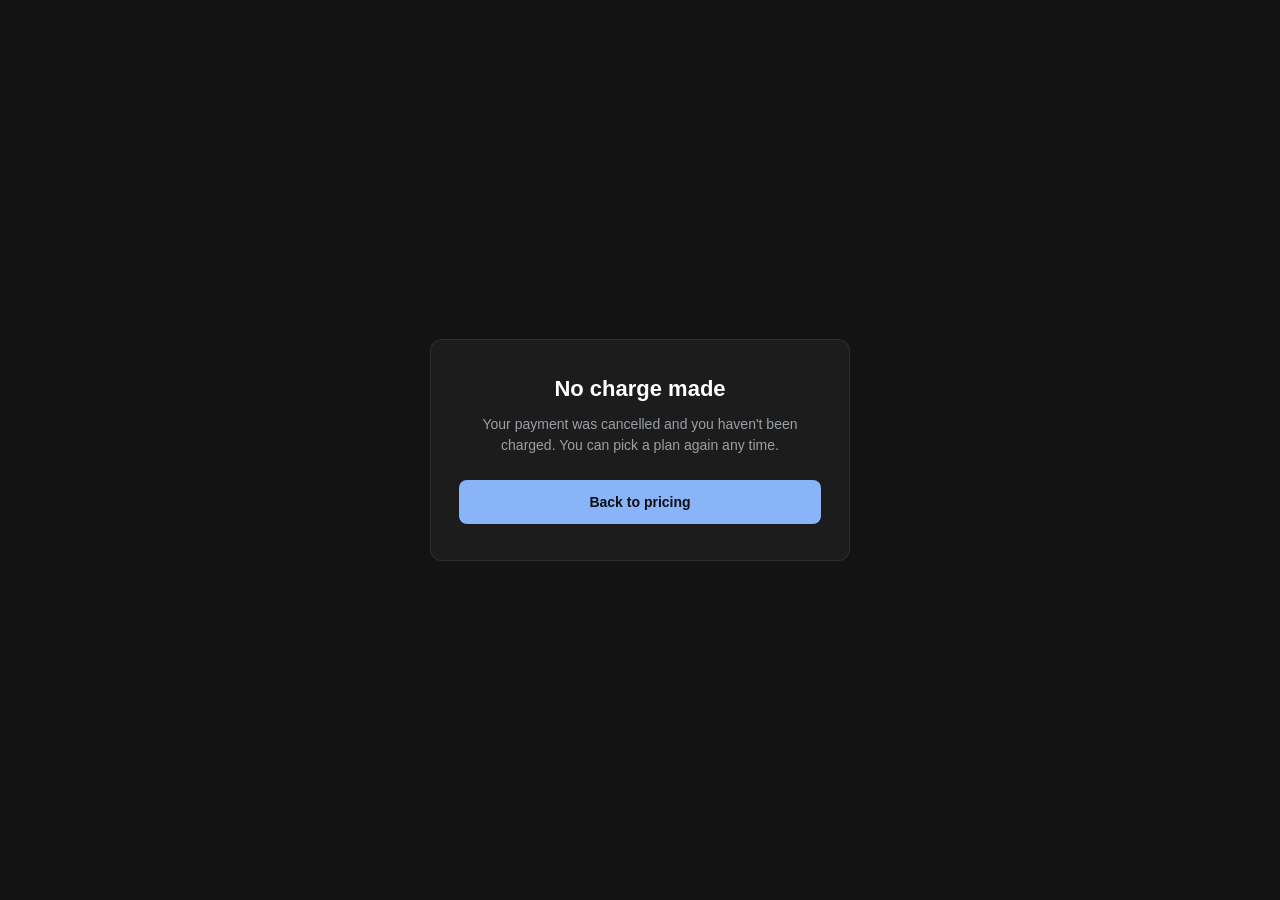
==== cancel.html @ 5cefaba7 "Add landing page and mocked subscription checkout flow Adds a marketing landing page (video walkthro" ====
<!DOCTYPE html>
<html>
<head>
<meta charset="utf-8">
<meta name="viewport" content="width=device-width, initial-scale=1">
<title>Payment cancelled -- A-To-Do</title>
<link rel="stylesheet" href="landing.css">
</head>
<body>
  <div class="flow-page">
    <div class="flow-card">
      <h1>No charge made</h1>
      <p>Your payment was cancelled and you haven't been charged. You can pick a plan again any time.</p>
      <a class="btn btn-primary" href="landing.html#pricing">Back to pricing</a>
    </div>
  </div>
</body>
</html>
---- landing.css ----
/* Shared look for the marketing/subscription flow pages (landing.html,
   checkout.html, success.html, cancel.html) -- deliberately NOT style.css:
   that file assumes the app's own fixed-viewport, no-page-scroll SPA layout
   (html/body height:100%; overflow:hidden), which would break these pages'
   normal scrolling. Colors/fonts are kept in sync with style.css by eye,
   not by sharing a file, since the two are otherwise unrelated layouts. */

* { box-sizing: border-box; }
html, body {
  margin: 0;
  color-scheme: dark;
  font-family: -apple-system, "Segoe UI", Roboto, Arial, sans-serif;
  color: #e8eaed;
  background: #131314;
}

a { color: inherit; }

.wrap {
  max-width: 960px;
  margin: 0 auto;
  padding: 0 24px;
}

.site-header {
  display: flex;
  align-items: center;
  justify-content: space-between;
  padding: 20px 24px;
}
.site-header .logo {
  font-size: 18px;
  font-weight: 700;
  text-decoration: none;
  color: #fff;
}
.site-header .login-link {
  font-size: 13px;
  color: #9aa0a6;
  text-decoration: none;
}
.site-header .login-link:hover { color: #e8eaed; }

.hero {
  text-align: center;
  padding: 48px 24px 32px;
}
.hero h1 {
  font-size: 34px;
  margin: 0 0 12px;
  color: #fff;
}
.hero p {
  font-size: 16px;
  color: #9aa0a6;
  max-width: 560px;
  margin: 0 auto 28px;
  line-height: 1.5;
}

.btn {
  display: inline-flex;
  align-items: center;
  justify-content: center;
  height: 44px;
  padding: 0 22px;
  border-radius: 8px;
  font-size: 14px;
  font-weight: 700;
  text-decoration: none;
  cursor: pointer;
  border: 1px solid transparent;
}
.btn-primary { background: #8ab4f8; color: #0b0f14; }
.btn-primary:hover { background: #aecbfa; }
.btn-secondary { background: rgba(255, 255, 255, 0.06); color: #e8eaed; border-color: rgba(255, 255, 255, 0.16); }
.btn-secondary:hover { background: rgba(255, 255, 255, 0.12); }

.hero-actions {
  display: flex;
  gap: 12px;
  justify-content: center;
  flex-wrap: wrap;
}

.video-section { padding: 8px 24px 56px; }
.video-frame {
  max-width: 800px;
  margin: 0 auto;
  aspect-ratio: 16 / 9;
  border-radius: 12px;
  overflow: hidden;
  border: 1px solid rgba(255, 255, 255, 0.1);
  background: rgba(255, 255, 255, 0.04);
}
.video-frame iframe { width: 100%; height: 100%; border: 0; display: block; }
/* Shown instead of .video-frame when no video URL is configured (see
   landing.js) -- same fallback spirit as the rest of this app's optional
   config (e.g. the Unsplash key), never a broken embed. */
.video-placeholder {
  max-width: 800px;
  margin: 0 auto;
  aspect-ratio: 16 / 9;
  border-radius: 12px;
  border: 1px dashed rgba(255, 255, 255, 0.16);
  display: flex;
  align-items: center;
  justify-content: center;
  color: #80868b;
  font-size: 13px;
  text-align: center;
  padding: 24px;
}

.section { padding: 40px 24px; }
.section h2 {
  text-align: center;
  font-size: 24px;
  color: #fff;
  margin: 0 0 32px;
}

.feature-grid {
  display: grid;
  grid-template-columns: repeat(auto-fit, minmax(220px, 1fr));
  gap: 20px;
}
.feature-card {
  background: rgba(255, 255, 255, 0.04);
  border: 1px solid rgba(255, 255, 255, 0.08);
  border-radius: 10px;
  padding: 18px;
}
.feature-card h3 {
  font-size: 15px;
  color: #fff;
  margin: 0 0 8px;
}
.feature-card p {
  font-size: 13px;
  color: #9aa0a6;
  line-height: 1.5;
  margin: 0;
}

.pricing-grid {
  display: grid;
  grid-template-columns: repeat(auto-fit, minmax(240px, 1fr));
  gap: 20px;
  align-items: stretch;
}
.pricing-card {
  background: rgba(255, 255, 255, 0.04);
  border: 1px solid rgba(255, 255, 255, 0.08);
  border-radius: 12px;
  padding: 24px;
  display: flex;
  flex-direction: column;
  gap: 14px;
}
.pricing-card.highlight {
  border-color: #8ab4f8;
  box-shadow: 0 0 0 1px #8ab4f8;
}
.pricing-card h3 { margin: 0; font-size: 16px; color: #fff; }
.pricing-card .price { font-size: 30px; font-weight: 700; color: #fff; }
.pricing-card .price span { font-size: 13px; font-weight: 400; color: #9aa0a6; }
.pricing-card .save { font-size: 12px; color: #81c995; margin: -8px 0 0; }
.pricing-card ul {
  margin: 0;
  padding-left: 18px;
  color: #9aa0a6;
  font-size: 13px;
  line-height: 1.7;
  flex: 1;
}
.pricing-card .btn { margin-top: 4px; }

.site-footer {
  text-align: center;
  padding: 32px 24px 48px;
  color: #80868b;
  font-size: 12px;
}

/* success.html/cancel.html/checkout.html's simpler centered single-message
   layout -- landing.html doesn't use this. */
.flow-page {
  min-height: 100vh;
  display: flex;
  align-items: center;
  justify-content: center;
  padding: 24px;
}
.flow-card {
  max-width: 420px;
  width: 100%;
  text-align: center;
  background: rgba(255, 255, 255, 0.04);
  border: 1px solid rgba(255, 255, 255, 0.08);
  border-radius: 12px;
  padding: 36px 28px;
}
.flow-card h1 { font-size: 22px; color: #fff; margin: 0 0 12px; }
.flow-card p { font-size: 14px; color: #9aa0a6; line-height: 1.5; margin: 0 0 24px; }
.flow-card .btn { width: 100%; }

.spinner {
  width: 40px;
  height: 40px;
  margin: 0 auto 20px;
  border-radius: 50%;
  border: 3px solid rgba(255, 255, 255, 0.15);
  border-top-color: #8ab4f8;
  animation: spin 0.8s linear infinite;
}
@keyframes spin { to { transform: rotate(360deg); } }
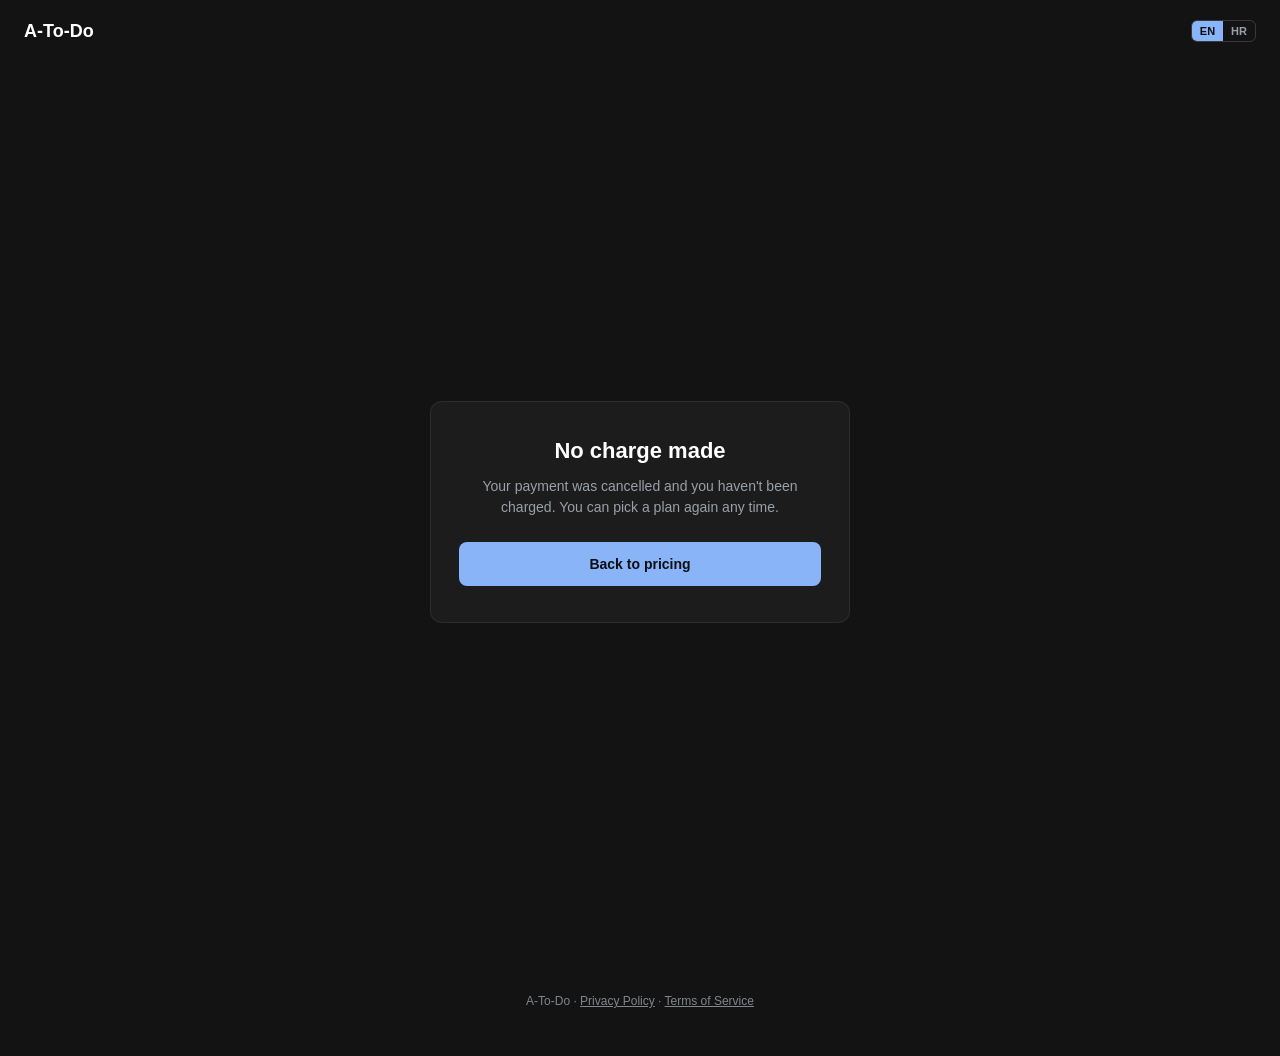
==== commit 3a57d91d: "Add Privacy Policy/ToS, scheduled account deletion, and site i18n Privacy Policy and Terms of Servic" ====
--- a/cancel.html
+++ b/cancel.html
@@ -7,12 +7,24 @@
 <link rel="stylesheet" href="landing.css">
 </head>
 <body>
+  <header class="site-header">
+    <a class="logo" href="landing.html">A-To-Do</a>
+    <div class="lang-toggle"><button type="button" data-lang="en">EN</button><button type="button" data-lang="hr">HR</button></div>
+  </header>
+
   <div class="flow-page">
     <div class="flow-card">
-      <h1>No charge made</h1>
-      <p>Your payment was cancelled and you haven't been charged. You can pick a plan again any time.</p>
-      <a class="btn btn-primary" href="landing.html#pricing">Back to pricing</a>
+      <h1 data-i18n="cancel.title">No charge made</h1>
+      <p data-i18n="cancel.body">Your payment was cancelled and you haven't been charged. You can pick a plan again any time.</p>
+      <a class="btn btn-primary" href="landing.html#pricing" data-i18n="cancel.backToPricing">Back to pricing</a>
     </div>
   </div>
+
+  <footer class="site-footer">
+    A-To-Do &middot; <a href="privacy.html" data-i18n="nav.privacy">Privacy Policy</a> &middot; <a href="terms.html" data-i18n="nav.terms">Terms of Service</a>
+  </footer>
+
+  <script src="site-i18n.js"></script>
+  <script src="cancel.js"></script>
 </body>
 </html>
--- a/landing.css
+++ b/landing.css
@@ -40,6 +40,36 @@
   text-decoration: none;
 }
 .site-header .login-link:hover { color: #e8eaed; }
+
+.site-header-right {
+  display: flex;
+  align-items: center;
+  gap: 16px;
+}
+
+/* EN/HR switch -- see site-i18n.js's initSitePage. Present on every page in
+   this flow, always in the same spot, so switching languages mid-flow
+   doesn't require hunting for the control on each new page. */
+.lang-toggle {
+  display: flex;
+  border: 1px solid rgba(255, 255, 255, 0.16);
+  border-radius: 6px;
+  overflow: hidden;
+}
+.lang-toggle button {
+  border: 0;
+  background: transparent;
+  color: #9aa0a6;
+  font-size: 11px;
+  font-weight: 700;
+  padding: 4px 8px;
+  cursor: pointer;
+}
+.lang-toggle button.active {
+  background: #8ab4f8;
+  color: #0b0f14;
+}
+.lang-toggle button:not(.active):hover { color: #e8eaed; }
 
 .hero {
   text-align: center;
@@ -205,6 +235,21 @@
 .flow-card p { font-size: 14px; color: #9aa0a6; line-height: 1.5; margin: 0 0 24px; }
 .flow-card .btn { width: 100%; }
 
+/* privacy.html/terms.html's plain prose layout. */
+.legal-content {
+  max-width: 720px;
+  margin: 0 auto;
+  padding: 8px 24px 64px;
+  line-height: 1.6;
+}
+.legal-content h1 { font-size: 28px; color: #fff; margin: 0 0 4px; }
+.legal-content .updated { color: #80868b; font-size: 13px; margin: 0 0 32px; }
+.legal-content h2 { font-size: 18px; color: #fff; margin: 32px 0 12px; }
+.legal-content p, .legal-content li { color: #c4c7c5; font-size: 14px; }
+.legal-content ul { padding-left: 20px; }
+.legal-content li { margin-bottom: 6px; }
+.legal-content a { color: #8ab4f8; }
+
 .spinner {
   width: 40px;
   height: 40px;
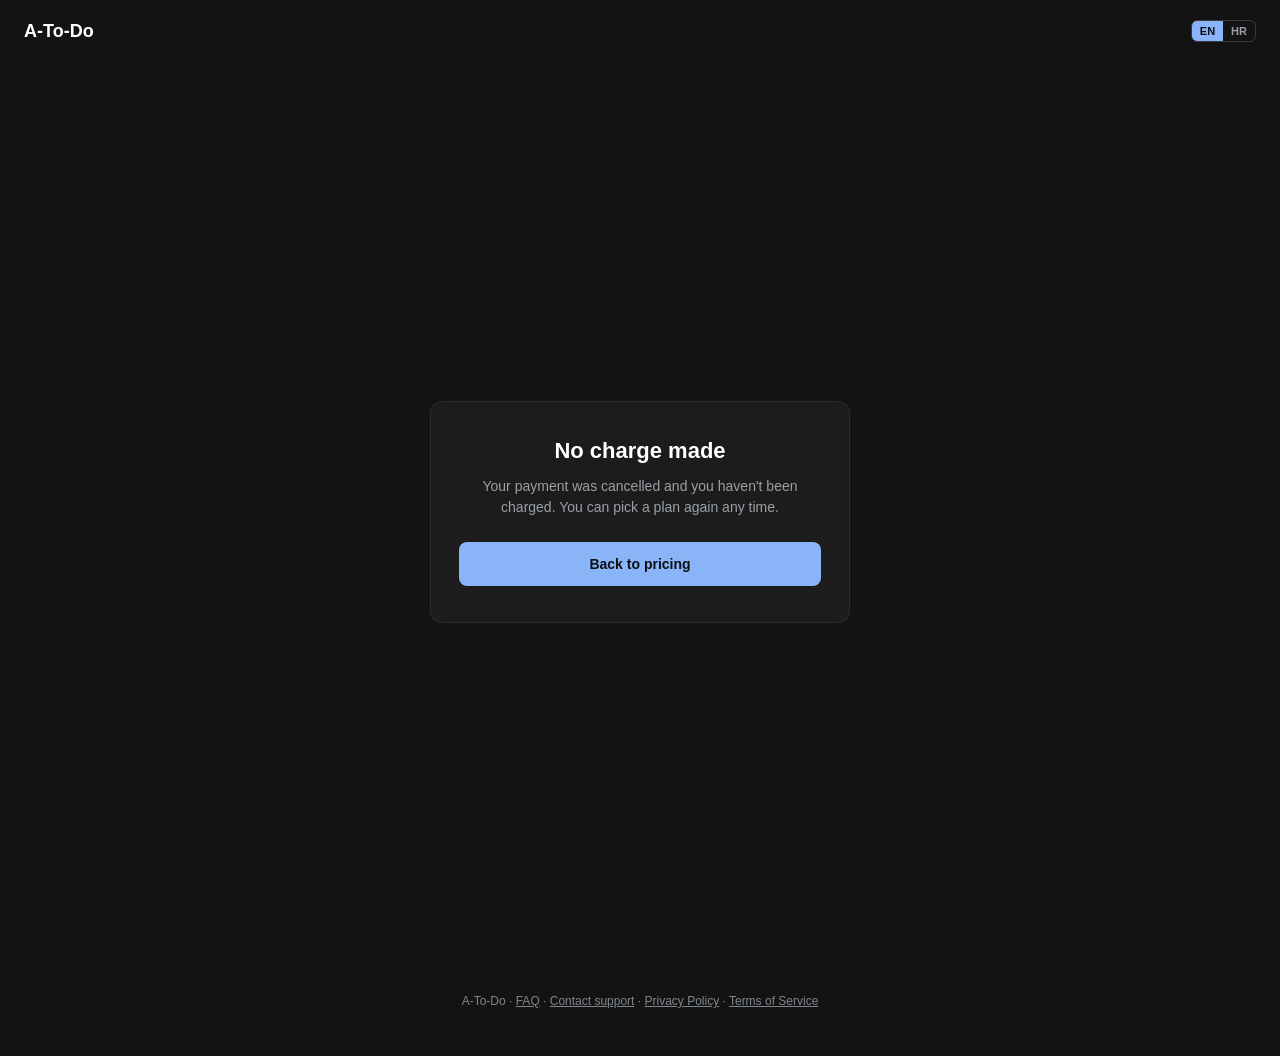
==== commit c455f010: "Contact support and FAQ pages support.html sends billing/account/bug/feature/complaint messages to P" ====
--- a/cancel.html
+++ b/cancel.html
@@ -4,6 +4,9 @@
 <meta charset="utf-8">
 <meta name="viewport" content="width=device-width, initial-scale=1">
 <title>Payment cancelled -- A-To-Do</title>
+<link rel="icon" href="favicon.ico" sizes="48x48">
+<link rel="icon" href="favicon.svg" type="image/svg+xml">
+<link rel="apple-touch-icon" href="apple-touch-icon.png">
 <link rel="stylesheet" href="landing.css">
 </head>
 <body>
@@ -15,15 +18,21 @@
   <div class="flow-page">
     <div class="flow-card">
       <h1 data-i18n="cancel.title">No charge made</h1>
-      <p data-i18n="cancel.body">Your payment was cancelled and you haven't been charged. You can pick a plan again any time.</p>
-      <a class="btn btn-primary" href="landing.html#pricing" data-i18n="cancel.backToPricing">Back to pricing</a>
+      <p id="cancel-body" data-i18n="cancel.body">Your payment was cancelled and you haven't been charged. You can pick a plan again any time.</p>
+      <div class="flow-actions">
+        <button type="button" id="resume-btn" class="btn btn-primary hidden" data-i18n="cancel.resume">Resume subscription</button>
+        <a id="todo-list-link" class="btn btn-primary js-login-link hidden" href="index.html" data-i18n="cancel.toTodoList">Go to my to-do list</a>
+        <a id="pricing-link" class="btn btn-primary" href="landing.html#pricing" data-i18n="cancel.backToPricing">Back to pricing</a>
+      </div>
     </div>
   </div>
 
   <footer class="site-footer">
-    A-To-Do &middot; <a href="privacy.html" data-i18n="nav.privacy">Privacy Policy</a> &middot; <a href="terms.html" data-i18n="nav.terms">Terms of Service</a>
+    A-To-Do &middot; <a href="faq.html" data-i18n="nav.faq">FAQ</a> &middot; <a href="support.html" data-i18n="nav.support">Contact support</a> &middot; <a href="privacy.html" data-i18n="nav.privacy">Privacy Policy</a> &middot; <a href="terms.html" data-i18n="nav.terms">Terms of Service</a>
   </footer>
 
+  <script src="config.js"></script>
+  <script src="auth.js"></script>
   <script src="site-i18n.js"></script>
   <script src="cancel.js"></script>
 </body>
--- a/landing.css
+++ b/landing.css
@@ -33,6 +33,11 @@
   font-weight: 700;
   text-decoration: none;
   color: #fff;
+}
+.site-header .logo img {
+  display: block;
+  height: 36px;
+  width: auto;
 }
 .site-header .login-link {
   font-size: 13px;
@@ -205,6 +210,35 @@
   flex: 1;
 }
 .pricing-card .btn { margin-top: 4px; }
+.pricing-unavailable { grid-column: 1 / -1; text-align: center; color: #9aa0a6; }
+
+/* Below the pricing cards: every price list version still to be offered
+   (see landing.js's loadPriceListVersions), picked and downloaded as CSV. */
+.price-list-download {
+  display: flex;
+  flex-wrap: wrap;
+  align-items: center;
+  justify-content: center;
+  gap: 10px;
+  margin-top: 24px;
+  font-size: 13px;
+  color: #9aa0a6;
+}
+.price-list-download select {
+  min-width: 0;
+  max-width: 100%;
+  height: 36px;
+  padding: 0 10px;
+  border-radius: 8px;
+  border: 1px solid rgba(255, 255, 255, 0.16);
+  background: #1a1f26;
+  color: #e8eaed;
+  font: inherit;
+}
+.price-list-download .btn { height: 36px; padding: 0 14px; }
+.price-list-download .btn:disabled { opacity: 0.5; cursor: default; }
+.price-list-status { flex-basis: 100%; margin: 0; text-align: center; }
+.price-list-status.hidden { display: none; }
 
 .site-footer {
   text-align: center;
@@ -234,6 +268,9 @@
 .flow-card h1 { font-size: 22px; color: #fff; margin: 0 0 12px; }
 .flow-card p { font-size: 14px; color: #9aa0a6; line-height: 1.5; margin: 0 0 24px; }
 .flow-card .btn { width: 100%; }
+.flow-actions { display: flex; flex-direction: column; gap: 10px; }
+.flow-actions .btn.btn-secondary-flow { background: rgba(255, 255, 255, 0.06); color: #e8eaed; border-color: rgba(255, 255, 255, 0.16); }
+.flow-card .hidden { display: none; }
 
 /* privacy.html/terms.html's plain prose layout. */
 .legal-content {
@@ -260,3 +297,105 @@
   animation: spin 0.8s linear infinite;
 }
 @keyframes spin { to { transform: rotate(360deg); } }
+
+/* Anchor-price badge next to a price (see anchor-prices.js): a small anchor
+   icon and the anchor price, explained by a tooltip on hover or focus (a
+   tap focuses it -- it has tabindex -- so touch screens get it too). Kept in
+   sync between style.css and landing.css, which share no rules. */
+.anchor-price {
+  position: relative;
+  display: inline-flex;
+  align-items: center;
+  gap: 2px;
+  font-size: 12px;
+  font-weight: 500;
+  line-height: 1;
+  white-space: nowrap;
+  vertical-align: middle;
+  opacity: 0.75;
+  cursor: help;
+  outline: none;
+}
+.anchor-price:hover,
+.anchor-price:focus-visible { opacity: 1; }
+.anchor-price::after {
+  content: attr(data-tip);
+  position: absolute;
+  bottom: calc(100% + 6px);
+  left: 50%;
+  transform: translateX(-50%);
+  width: max-content;
+  max-width: 240px;
+  padding: 6px 8px;
+  border-radius: 6px;
+  background: rgba(20, 24, 30, 0.95);
+  color: #fff;
+  font-size: 12px;
+  font-weight: 400;
+  line-height: 1.35;
+  white-space: normal;
+  text-align: center;
+  box-shadow: 0 2px 10px rgba(0, 0, 0, 0.35);
+  pointer-events: none;
+  opacity: 0;
+  visibility: hidden;
+  transition: opacity 0.15s, visibility 0s linear 0.15s;
+  z-index: 10;
+}
+.anchor-price:hover::after,
+.anchor-price:focus::after {
+  opacity: 1;
+  visibility: visible;
+  transition: opacity 0.15s, visibility 0s;
+}
+
+/* support.html's form and faq.html's questions -- both inside .legal-content
+   (the legal pages' readable column). */
+.support-intro { margin-bottom: 24px; }
+.support-form { display: flex; flex-direction: column; gap: 16px; }
+.support-row { display: grid; grid-template-columns: repeat(auto-fit, minmax(220px, 1fr)); gap: 16px; }
+.support-field { display: flex; flex-direction: column; gap: 6px; }
+.support-field label { font-size: 13px; color: #e8eaed; }
+.support-field input,
+.support-field select,
+.support-field textarea {
+  width: 100%;
+  box-sizing: border-box;
+  padding: 10px 12px;
+  border-radius: 8px;
+  border: 1px solid rgba(255, 255, 255, 0.16);
+  background: #1a1f26;
+  color: #e8eaed;
+  font: inherit;
+  font-size: 14px;
+}
+.support-field textarea { resize: vertical; min-height: 140px; }
+.support-field input:focus,
+.support-field select:focus,
+.support-field textarea:focus { outline: none; border-color: #8ab4f8; }
+.legal-content .support-note { font-size: 12px; color: #9aa0a6; margin: 0; }
+.support-note.hidden { display: none; }
+.support-consent { display: flex; gap: 10px; align-items: flex-start; }
+.support-consent input { margin-top: 3px; }
+.support-consent label { font-size: 13px; color: #c4c7c5; }
+.support-actions { display: flex; flex-wrap: wrap; gap: 12px; justify-content: space-between; align-items: center; }
+.support-status { font-size: 13px; color: #9aa0a6; }
+.support-status.success { color: #81c995; }
+.support-status.error { color: #f28b82; }
+.support-actions .btn:disabled { opacity: 0.6; cursor: default; }
+
+.faq-page details {
+  border: 1px solid rgba(255, 255, 255, 0.08);
+  border-radius: 10px;
+  background: rgba(255, 255, 255, 0.03);
+  margin-bottom: 8px;
+}
+.faq-page summary {
+  cursor: pointer;
+  padding: 12px 16px;
+  color: #e8eaed;
+  font-size: 15px;
+  font-weight: 600;
+}
+.faq-page details[open] summary { border-bottom: 1px solid rgba(255, 255, 255, 0.06); }
+.faq-page .faq-answer { padding: 4px 16px 8px; }
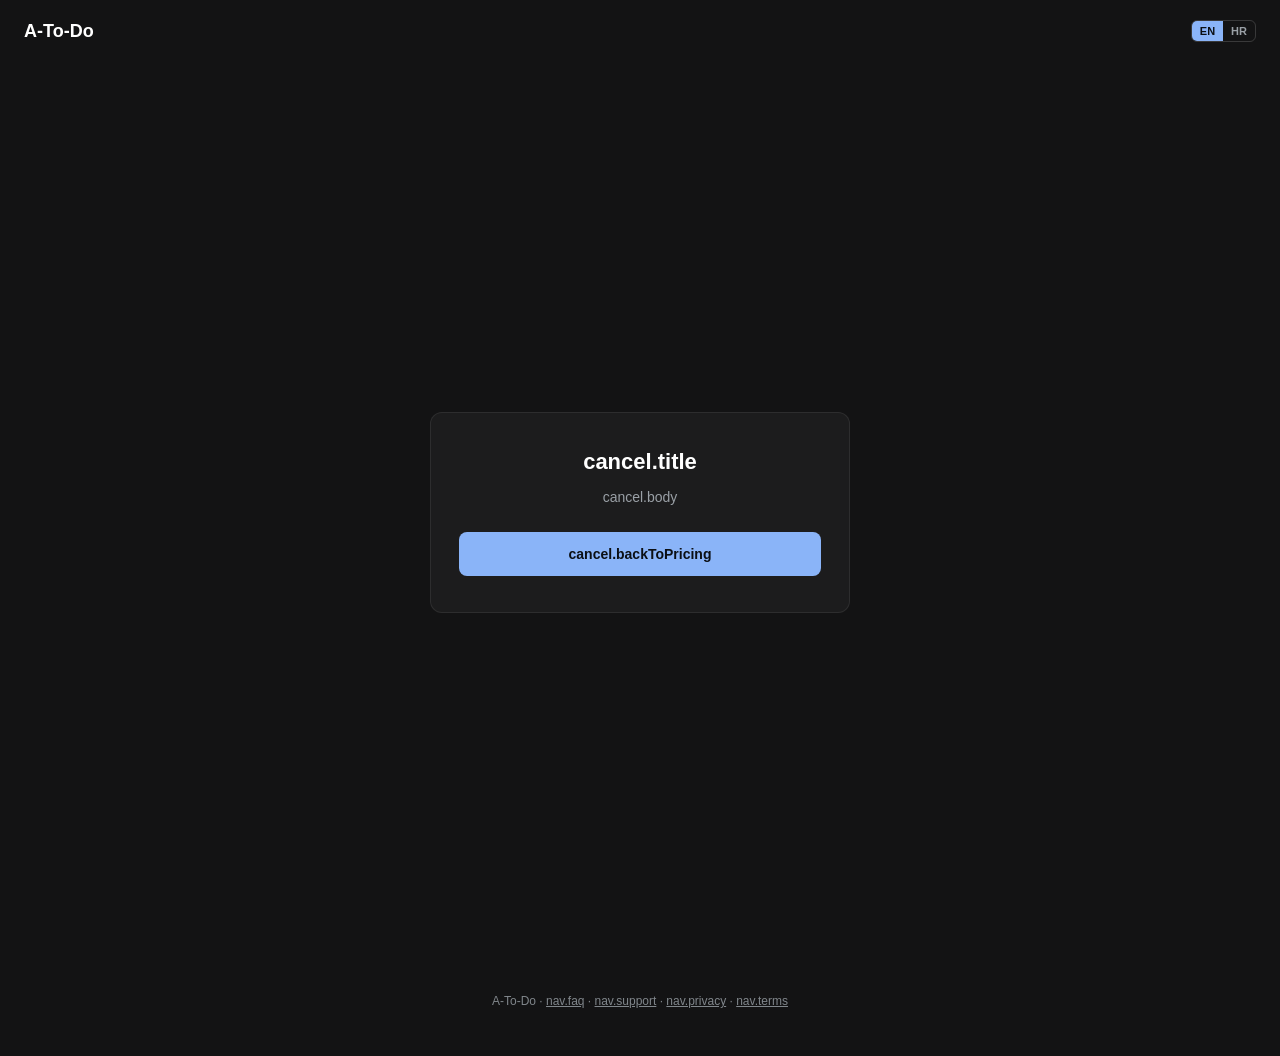
==== commit da77602c: "Interface texts and languages come from the backend No texts built in any more: i18n.js fetches each" ====
--- a/cancel.html
+++ b/cancel.html
@@ -33,6 +33,7 @@
 
   <script src="config.js"></script>
   <script src="auth.js"></script>
+  <script src="i18n.js"></script>
   <script src="site-i18n.js"></script>
   <script src="cancel.js"></script>
 </body>
--- a/landing.css
+++ b/landing.css
@@ -239,6 +239,15 @@
 .price-list-download .btn:disabled { opacity: 0.5; cursor: default; }
 .price-list-status { flex-basis: 100%; margin: 0; text-align: center; }
 .price-list-status.hidden { display: none; }
+.seller-info {
+  max-width: 720px;
+  margin: 18px auto 0;
+  font-size: 12px;
+  line-height: 1.5;
+  text-align: center;
+  color: #9aa0a6;
+}
+.seller-info a { color: inherit; }
 
 .site-footer {
   text-align: center;
